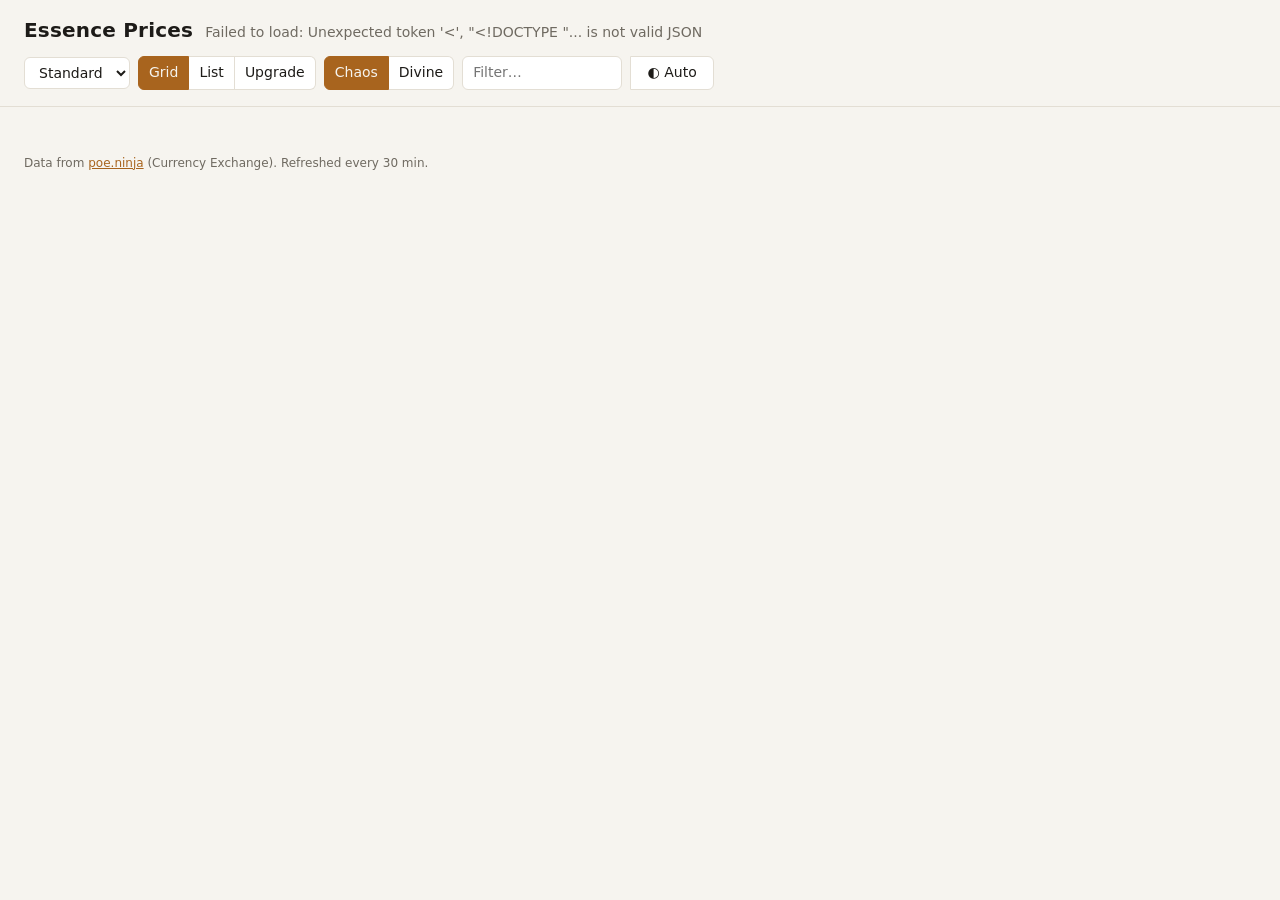
==== static/index.html @ 3d990cc4 "Add WealthyExile stash import to the Upgrade view Load a WealthyExile CSV export (parsed in the brow" ====
<!doctype html>
<html lang="en">
<head>
<meta charset="utf-8">
<meta name="viewport" content="width=device-width, initial-scale=1">
<title>Essence Prices</title>
<link rel="stylesheet" href="style.css">
<script>
  // Apply the saved theme before first paint so there's no flash of the wrong colors.
  try {
    const t = localStorage.getItem("theme");
    if (t === "light" || t === "dark") document.documentElement.dataset.theme = t;
  } catch {}
</script>
</head>
<body>
<header>
  <div class="brand">
    <h1>Essence Prices</h1>
    <span id="status" class="muted"></span>
  </div>
  <div class="controls">
    <select id="league" aria-label="League"></select>
    <div class="seg" role="group" aria-label="View">
      <button data-view="grid" class="on">Grid</button>
      <button data-view="list">List</button>
      <button data-view="upgrade">Upgrade</button>
    </div>
    <div class="seg" role="group" aria-label="Currency">
      <button data-cur="chaos" class="on">Chaos</button>
      <button data-cur="divine">Divine</button>
    </div>
    <input id="search" type="search" placeholder="Filter…" aria-label="Filter essences">
    <div class="seg" role="group" aria-label="Theme">
      <button id="theme" title="Theme: follows your system">◐ Auto</button>
    </div>
  </div>
</header>

<main>
  <section id="grid-view"></section>
  <section id="list-view" hidden>
    <table id="list">
      <thead>
        <tr>
          <th data-sort="name">Essence</th>
          <th data-sort="chaos" class="num">Price</th>
          <th data-sort="change" class="num">7d</th>
          <th class="spark-col">Trend</th>
          <th data-sort="volume" class="num">Volume</th>
        </tr>
      </thead>
      <tbody></tbody>
    </table>
  </section>
  <section id="upgrade-view" hidden>
    <p class="muted intro">
      Vendor 3 of an essence to get 1 of the next tier. Profit = next-tier price − 3 × this tier's price.
      The grid shows each essence's profit from upgrading it one tier; the table below also includes
      the two-step 9 Screaming → 1 Deafening.
    </p>
    <section class="stash-box">
      <h2>Your stash</h2>
      <p class="muted intro">
        Load a <a href="https://wealthyexile.com" target="_blank" rel="noopener">WealthyExile</a> CSV export to see
        what upgrading the essences you actually own would make, at current poe.ninja prices.
        The file is read in your browser and never uploaded.
      </p>
      <label class="drop" id="stash-drop">
        <input type="file" id="stash-file" accept=".csv,text/csv">
        <span>Choose a WealthyExile export (.csv) or drop it here</span>
      </label>
      <div id="stash-result"></div>
    </section>
    <h2 id="upgrade-grid-title">Upgrade profit per essence</h2>
    <div id="upgrade-grid"></div>
    <h2>All upgrades</h2>
    <label class="check"><input type="checkbox" id="profitable-only"> Profitable only</label>
    <table id="upgrades">
      <thead>
        <tr>
          <th data-usort="kind">Essence</th>
          <th data-usort="step">Upgrade</th>
          <th data-usort="cost" class="num">Cost</th>
          <th data-usort="value" class="num">Result</th>
          <th data-usort="profit" class="num">Profit</th>
          <th data-usort="roi" class="num">ROI</th>
          <th data-usort="volume" class="num">Result volume</th>
        </tr>
      </thead>
      <tbody></tbody>
    </table>
  </section>
</main>

<dialog id="detail">
  <form method="dialog"><button class="close" aria-label="Close">×</button></form>
  <div id="detail-body"></div>
</dialog>

<footer class="muted">
  Data from <a href="https://poe.ninja" target="_blank" rel="noopener">poe.ninja</a> (Currency Exchange). Refreshed every 30 min.
</footer>

<script src="app.js"></script>
</body>
</html>
---- static/style.css ----
:root {
  --bg: #f6f4ef;
  --panel: #ffffff;
  --text: #1d1b18;
  --muted: #6f6a61;
  --border: #e3ded4;
  --accent: #a8641e;
  --up: #1f8a4c;
  --down: #c2412d;
  --heat: 168, 100, 30;
  --up-rgb: 31, 138, 76;
  --down-rgb: 194, 65, 45;
  color-scheme: light;
}
/* Dark palette: used when the OS prefers dark (unless forced light), or when forced dark. */
@media (prefers-color-scheme: dark) {
  :root:not([data-theme="light"]) {
    --bg: #121110;
    --panel: #1b1a18;
    --text: #ece7dd;
    --muted: #958d80;
    --border: #2e2b27;
    --accent: #e0a35a;
    --up: #4cc27f;
    --down: #ef6b55;
    --heat: 224, 163, 90;
    --up-rgb: 76, 194, 127;
    --down-rgb: 239, 107, 85;
    color-scheme: dark;
  }
}
:root[data-theme="dark"] {
  --bg: #121110;
  --panel: #1b1a18;
  --text: #ece7dd;
  --muted: #958d80;
  --border: #2e2b27;
  --accent: #e0a35a;
  --up: #4cc27f;
  --down: #ef6b55;
  --heat: 224, 163, 90;
  --up-rgb: 76, 194, 127;
  --down-rgb: 239, 107, 85;
  color-scheme: dark;
}
#theme { min-width: 84px; }

* { box-sizing: border-box; }
body {
  margin: 0;
  background: var(--bg);
  color: var(--text);
  font: 14px/1.4 system-ui, -apple-system, "Segoe UI", sans-serif;
}
a { color: var(--accent); }
.muted { color: var(--muted); }

header {
  display: flex; flex-wrap: wrap; gap: 12px 24px;
  align-items: center; justify-content: space-between;
  padding: 16px 24px; border-bottom: 1px solid var(--border);
  position: sticky; top: 0; background: var(--bg); z-index: 5;
}
.brand { display: flex; align-items: baseline; gap: 12px; flex-wrap: wrap; }
h1 { font-size: 20px; margin: 0; letter-spacing: .01em; }
.controls { display: flex; flex-wrap: wrap; gap: 8px; align-items: center; }

select, input, .seg button {
  font: inherit; color: var(--text); background: var(--panel);
  border: 1px solid var(--border); border-radius: 6px; padding: 6px 10px;
}
input[type=search] { width: 160px; }
.seg { display: inline-flex; }
.seg button { border-radius: 0; cursor: pointer; }
.seg button + button { border-left: none; }
.seg button:first-child { border-radius: 6px 0 0 6px; }
.seg button:last-child { border-radius: 0 6px 6px 0; }
.seg button.on { background: var(--accent); border-color: var(--accent); color: var(--bg); }

main { padding: 16px 24px; overflow-x: auto; }
footer { padding: 16px 24px 32px; font-size: 12px; }

/* grid */
.grid { border-collapse: separate; border-spacing: 3px; min-width: 400px; }
.grid th { font-weight: 600; font-size: 12px; color: var(--muted); padding: 4px 6px; text-align: center; }
.grid th.row { text-align: left; color: var(--text); font-size: 13px; white-space: nowrap; }
.grid td {
  background: var(--panel); border: 1px solid var(--border); border-radius: 6px;
  padding: 6px 8px; min-width: 88px; cursor: pointer; vertical-align: middle;
  background-image: linear-gradient(rgba(var(--hc, var(--heat)), var(--h, 0)), rgba(var(--hc, var(--heat)), var(--h, 0)));
}
.grid td.empty { background: transparent; border-color: transparent; cursor: default; }
.grid td.missing { background: transparent; border-style: dashed; cursor: default; }
.grid td.dim { opacity: .25; }
.grid .k { font-size: 11px; color: var(--muted); white-space: nowrap; }
.grid td.special-cell { border-color: var(--accent); }
/* separator between the two halves of the stash tab */
.grid .gap { min-width: 28px; width: 28px; padding: 0; background: none; border: none; cursor: default;
  background-image: linear-gradient(var(--border), var(--border)); background-size: 2px 100%;
  background-position: center; background-repeat: no-repeat; }
.grid thead .gap { background-image: none; }
.grid.stash th:not(.gap), .grid.stash td:not(.gap) { width: 108px; min-width: 108px; }
.grid td:not(.empty):hover { outline: 2px solid var(--accent); }
.cell { display: flex; align-items: center; gap: 6px; }
.cell img { width: 26px; height: 26px; }
.cell .p { font-weight: 600; font-variant-numeric: tabular-nums; }
.cell .c { font-size: 11px; font-variant-numeric: tabular-nums; }
.up { color: var(--up); }
.down { color: var(--down); }

h2 { font-size: 15px; margin: 24px 0 8px; }
.specials { display: flex; flex-wrap: wrap; gap: 8px; }
.special {
  display: flex; gap: 8px; align-items: center; cursor: pointer;
  background: var(--panel); border: 1px solid var(--border); border-radius: 8px; padding: 8px 12px;
}
.special:hover { outline: 2px solid var(--accent); }
.special img { width: 32px; height: 32px; }

/* list + upgrades */
#list, #upgrades { width: 100%; border-collapse: collapse; min-width: 560px; }
#list th, #list td, #upgrades th, #upgrades td { padding: 6px 10px; border-bottom: 1px solid var(--border); text-align: left; }
#list th, #upgrades th { font-size: 12px; color: var(--muted); font-weight: 600; cursor: pointer; user-select: none; white-space: nowrap; }
th.sorted::after { content: " ▾"; }
th.sorted.asc::after { content: " ▴"; }
#list .num, #upgrades .num { text-align: right; font-variant-numeric: tabular-nums; }
#list tbody tr, #upgrades tbody tr { cursor: pointer; }
#list tbody tr:hover, #upgrades tbody tr:hover { background: var(--panel); }
td.name { display: flex; align-items: center; gap: 8px; }
td.name img { width: 24px; height: 24px; }
#upgrades .step { white-space: nowrap; }
#upgrades td.profit { font-weight: 600; }
.intro { margin: 0 0 8px; max-width: 70ch; }
.check { display: inline-flex; gap: 6px; align-items: center; margin-bottom: 8px; cursor: pointer; }
.stash-box { margin-bottom: 8px; }
.stash-box h2 { margin-top: 8px; }
.drop {
  display: flex; align-items: center; gap: 12px; flex-wrap: wrap;
  border: 2px dashed var(--border); border-radius: 8px; padding: 14px 16px; cursor: pointer;
  max-width: 640px;
}
.drop:hover, .drop.over { border-color: var(--accent); }
.drop input { font: inherit; color: var(--text); max-width: 100%; }
.stash-summary { display: flex; gap: 24px; flex-wrap: wrap; align-items: flex-end; margin: 16px 0 8px; }
.stash-summary > div > span { display: block; font-size: 11px; color: var(--muted); }
.stash-summary b { font-size: 16px; font-variant-numeric: tabular-nums; }
.stash-summary button {
  font: inherit; color: var(--text); background: var(--panel); cursor: pointer;
  border: 1px solid var(--border); border-radius: 6px; padding: 6px 12px;
}
.upgrade-box { border: 1px solid var(--border); border-radius: 8px; padding: 8px 12px; margin-top: 12px; }
.upgrade-box div { display: flex; justify-content: space-between; gap: 12px; font-variant-numeric: tabular-nums; }
.spark-col { width: 110px; }
svg.spark { display: block; }

/* detail */
dialog {
  background: var(--panel); color: var(--text); border: 1px solid var(--border);
  border-radius: 10px; width: min(640px, calc(100vw - 32px)); padding: 20px;
}
dialog::backdrop { background: rgba(0, 0, 0, .45); }
.close { float: right; background: none; border: none; color: var(--muted); font-size: 22px; cursor: pointer; }
.detail-head { display: flex; gap: 12px; align-items: center; margin-bottom: 12px; }
.detail-head img { width: 48px; height: 48px; }
.detail-head h3 { margin: 0; font-size: 17px; }
.stats { display: flex; gap: 24px; flex-wrap: wrap; margin: 12px 0; }
.stats > div > span { display: block; font-size: 11px; color: var(--muted); }
.stats div b { font-size: 18px; font-variant-numeric: tabular-nums; }
.chart-title { font-size: 12px; color: var(--muted); margin: 16px 0 4px; }
svg.chart { width: 100%; height: 160px; display: block; }
svg.chart text { fill: var(--muted); font-size: 10px; }

@media (max-width: 600px) {
  header, main, footer { padding-left: 16px; padding-right: 16px; }
  input[type=search] { width: 100%; }
}
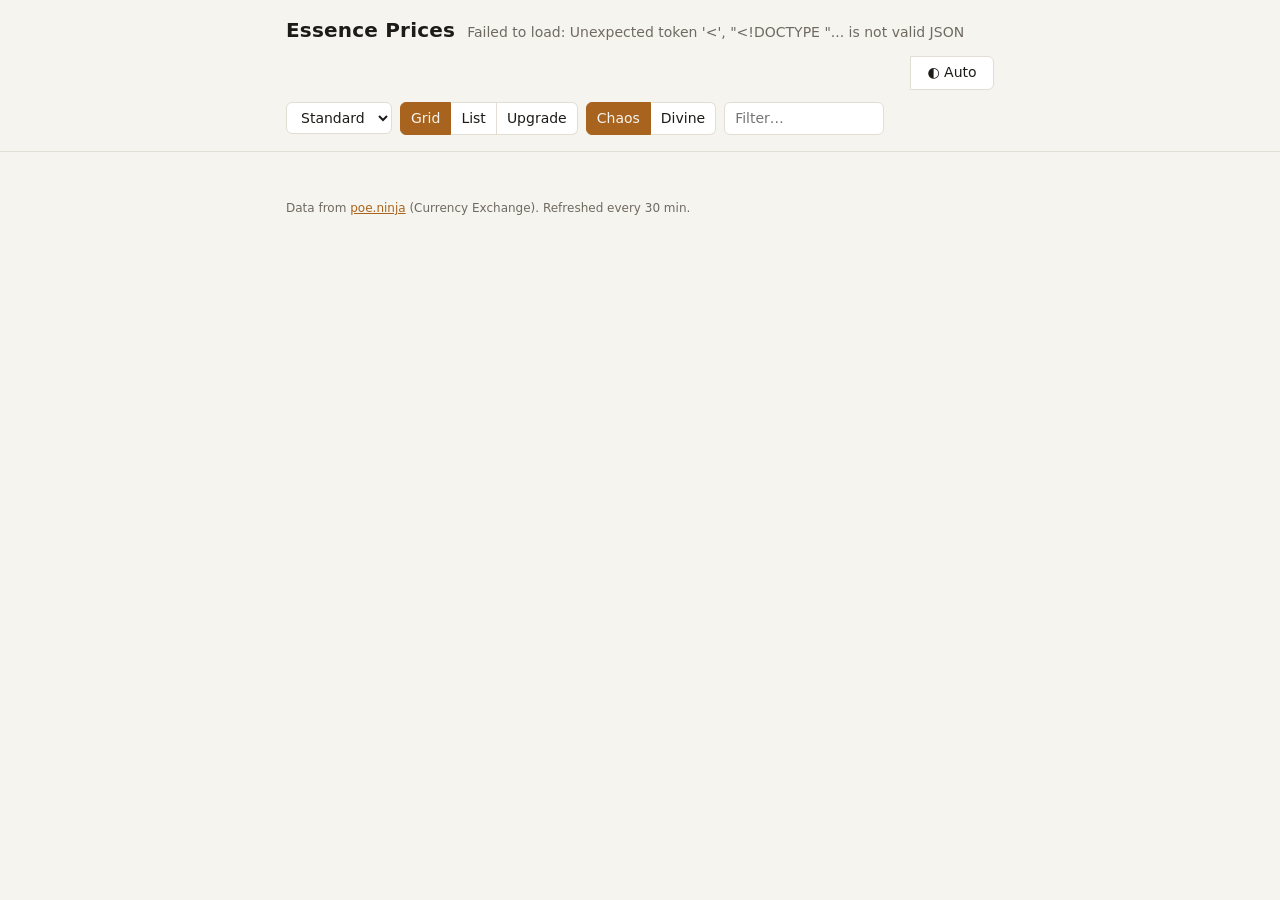
==== commit 5da30041: "Make layout responsive around the stash grid - Center the header, main content, and footer on wide s" ====
--- a/static/index.html
+++ b/static/index.html
@@ -18,6 +18,9 @@
   <div class="brand">
     <h1>Essence Prices</h1>
     <span id="status" class="muted"></span>
+    <div class="seg" role="group" aria-label="Theme">
+      <button id="theme" title="Theme: follows your system">◐ Auto</button>
+    </div>
   </div>
   <div class="controls">
     <select id="league" aria-label="League"></select>
@@ -31,9 +34,6 @@
       <button data-cur="divine">Divine</button>
     </div>
     <input id="search" type="search" placeholder="Filter…" aria-label="Filter essences">
-    <div class="seg" role="group" aria-label="Theme">
-      <button id="theme" title="Theme: follows your system">◐ Auto</button>
-    </div>
   </div>
 </header>
 
--- a/static/style.css
+++ b/static/style.css
@@ -1,4 +1,7 @@
 :root {
+  /* Content column width; app.js sets it to the stash grid's measured width. */
+  --content-w: 708px;
+  --gutter: 24px;
   --bg: #f6f4ef;
   --panel: #ffffff;
   --text: #1d1b18;
@@ -10,6 +13,7 @@
   --heat: 168, 100, 30;
   --up-rgb: 31, 138, 76;
   --down-rgb: 194, 65, 45;
+  --warn-rgb: 202, 138, 4;
   color-scheme: light;
 }
 /* Dark palette: used when the OS prefers dark (unless forced light), or when forced dark. */
@@ -26,6 +30,7 @@
     --heat: 224, 163, 90;
     --up-rgb: 76, 194, 127;
     --down-rgb: 239, 107, 85;
+    --warn-rgb: 234, 179, 8;
     color-scheme: dark;
   }
 }
@@ -41,6 +46,7 @@
   --heat: 224, 163, 90;
   --up-rgb: 76, 194, 127;
   --down-rgb: 239, 107, 85;
+  --warn-rgb: 234, 179, 8;
   color-scheme: dark;
 }
 #theme { min-width: 84px; }
@@ -58,10 +64,11 @@
 header {
   display: flex; flex-wrap: wrap; gap: 12px 24px;
   align-items: center; justify-content: space-between;
-  padding: 16px 24px; border-bottom: 1px solid var(--border);
+  padding: 16px var(--pad-x); border-bottom: 1px solid var(--border);
   position: sticky; top: 0; background: var(--bg); z-index: 5;
 }
-.brand { display: flex; align-items: baseline; gap: 12px; flex-wrap: wrap; }
+.brand { display: flex; align-items: baseline; gap: 12px; flex-wrap: wrap; flex: 1 1 100%; }
+.brand .seg { margin-left: auto; align-self: center; }
 h1 { font-size: 20px; margin: 0; letter-spacing: .01em; }
 .controls { display: flex; flex-wrap: wrap; gap: 8px; align-items: center; }
 
@@ -77,8 +84,10 @@
 .seg button:last-child { border-radius: 0 6px 6px 0; }
 .seg button.on { background: var(--accent); border-color: var(--accent); color: var(--bg); }
 
-main { padding: 16px 24px; overflow-x: auto; }
-footer { padding: 16px 24px 32px; font-size: 12px; }
+/* Center everything on wide screens, using the grid's width as the content column. */
+header, main, footer { --pad-x: max(var(--gutter), calc((100% - var(--content-w)) / 2)); }
+main { padding: 16px var(--pad-x); overflow-x: auto; }
+footer { padding: 16px var(--pad-x) 32px; font-size: 12px; }
 
 /* grid */
 .grid { border-collapse: separate; border-spacing: 3px; min-width: 400px; }
@@ -93,14 +102,33 @@
 .grid td.missing { background: transparent; border-style: dashed; cursor: default; }
 .grid td.dim { opacity: .25; }
 .grid .k { font-size: 11px; color: var(--muted); white-space: nowrap; }
+.grid .arrow { margin: 0 2px; }
 .grid td.special-cell { border-color: var(--accent); }
 /* separator between the two halves of the stash tab */
-.grid .gap { min-width: 28px; width: 28px; padding: 0; background: none; border: none; cursor: default;
-  background-image: linear-gradient(var(--border), var(--border)); background-size: 2px 100%;
-  background-position: center; background-repeat: no-repeat; }
-.grid thead .gap { background-image: none; }
+.grid .gap { min-width: 28px; width: 28px; padding: 0; background: none; border: none; cursor: default; position: relative; }
+/* The line overhangs each cell by the table's 3px border-spacing so it reads as one unbroken separator. */
+.grid tbody .gap::before {
+  content: ""; position: absolute; left: calc(50% - 1px); width: 2px;
+  top: -3px; bottom: -3px; background: var(--border);
+}
+.grid tbody tr:first-child .gap::before { top: 0; }
+.grid tbody tr:last-child .gap::before { bottom: 0; }
 .grid.stash th:not(.gap), .grid.stash td:not(.gap) { width: 108px; min-width: 108px; }
-.grid td:not(.empty):hover { outline: 2px solid var(--accent); }
+/* Each half of the stash grid is its own table; they sit side by side, or stack on narrow screens. */
+.stash-grid { display: flex; align-items: flex-start; }
+.stash-grid > table { flex: none; }
+.grid.stash { min-width: 0; }
+.grid.stash td:not(.gap) { height: 62px; } /* equal row heights keep the halves aligned */
+.stash-grid.stacked { flex-direction: column; align-items: center; gap: 12px; }
+.stash-grid.stacked .gap { display: none; }
+/* Fixed-width cell contents so every column is exactly the same width; long text is clipped
+   with an ellipsis (the full name and values are in the hover title). 108px cell - 16px padding - 2px border. */
+.grid.stash .cell { width: 90px; }
+.grid.stash .cell > div { min-width: 0; flex: 1; }
+.grid.stash .cell .k, .grid.stash .cell .p, .grid.stash .cell .c {
+  white-space: nowrap; overflow: hidden; text-overflow: ellipsis;
+}
+.grid td[data-id]:hover { outline: 2px solid var(--accent); }
 .cell { display: flex; align-items: center; gap: 6px; }
 .cell img { width: 26px; height: 26px; }
 .cell .p { font-weight: 600; font-variant-numeric: tabular-nums; }
@@ -133,6 +161,13 @@
 .intro { margin: 0 0 8px; max-width: 70ch; }
 .check { display: inline-flex; gap: 6px; align-items: center; margin-bottom: 8px; cursor: pointer; }
 .stash-box { margin-bottom: 8px; }
+.legend { display: flex; flex-wrap: wrap; gap: 8px 20px; margin: 0 0 12px; font-size: 12px; color: var(--muted); }
+.legend span { display: inline-flex; align-items: center; gap: 6px; }
+.legend i {
+  width: 16px; height: 16px; border-radius: 4px; border: 1px solid var(--border);
+  background: var(--panel) linear-gradient(rgba(var(--sw), .25), rgba(var(--sw), .25));
+}
+.legend i.none { background: var(--panel); }
 .stash-box h2 { margin-top: 8px; }
 .drop {
   display: flex; align-items: center; gap: 12px; flex-wrap: wrap;
@@ -171,6 +206,6 @@
 svg.chart text { fill: var(--muted); font-size: 10px; }
 
 @media (max-width: 600px) {
-  header, main, footer { padding-left: 16px; padding-right: 16px; }
+  :root { --gutter: 16px; }
   input[type=search] { width: 100%; }
 }
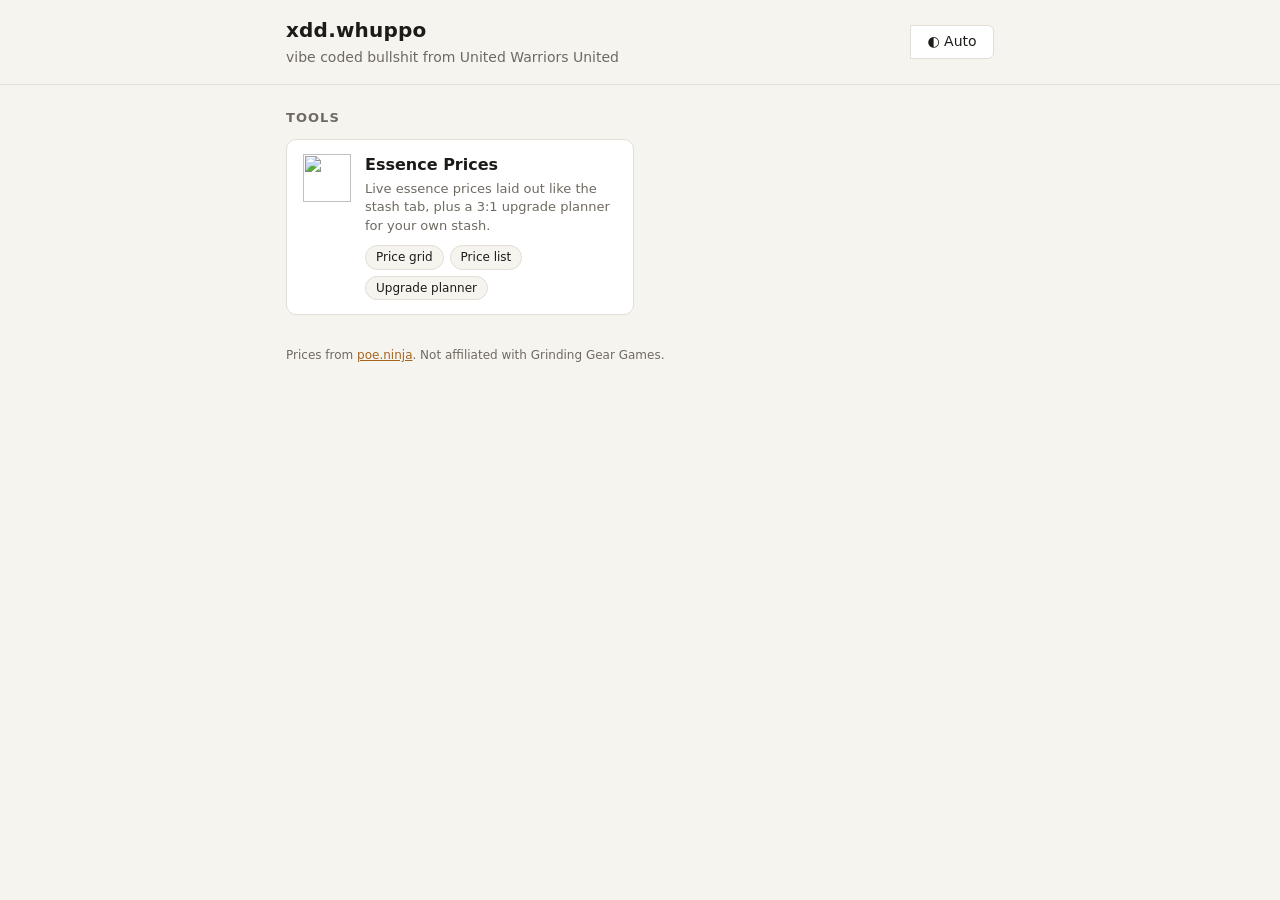
==== commit 8c8f3a5a: "Turn the site into the xdd.whuppo tools hub The home page is now a hub ("xdd.whuppo", subtitle "vibe" ====
--- a/static/index.html
+++ b/static/index.html
@@ -3,7 +3,7 @@
 <head>
 <meta charset="utf-8">
 <meta name="viewport" content="width=device-width, initial-scale=1">
-<title>Essence Prices</title>
+<title>xdd.whuppo</title>
 <link rel="stylesheet" href="style.css">
 <script>
   // Apply the saved theme before first paint so there's no flash of the wrong colors.
@@ -13,95 +13,42 @@
   } catch {}
 </script>
 </head>
-<body>
+<body class="hub">
 <header>
   <div class="brand">
-    <h1>Essence Prices</h1>
-    <span id="status" class="muted"></span>
+    <div>
+      <h1>xdd.whuppo</h1>
+      <p class="muted tagline">vibe coded bullshit from United Warriors United</p>
+    </div>
     <div class="seg" role="group" aria-label="Theme">
       <button id="theme" title="Theme: follows your system">◐ Auto</button>
     </div>
   </div>
-  <div class="controls">
-    <select id="league" aria-label="League"></select>
-    <div class="seg" role="group" aria-label="View">
-      <button data-view="grid" class="on">Grid</button>
-      <button data-view="list">List</button>
-      <button data-view="upgrade">Upgrade</button>
-    </div>
-    <div class="seg" role="group" aria-label="Currency">
-      <button data-cur="chaos" class="on">Chaos</button>
-      <button data-cur="divine">Divine</button>
-    </div>
-    <input id="search" type="search" placeholder="Filter…" aria-label="Filter essences">
-  </div>
 </header>
 
 <main>
-  <section id="grid-view"></section>
-  <section id="list-view" hidden>
-    <table id="list">
-      <thead>
-        <tr>
-          <th data-sort="name">Essence</th>
-          <th data-sort="chaos" class="num">Price</th>
-          <th data-sort="change" class="num">7d</th>
-          <th class="spark-col">Trend</th>
-          <th data-sort="volume" class="num">Volume</th>
-        </tr>
-      </thead>
-      <tbody></tbody>
-    </table>
-  </section>
-  <section id="upgrade-view" hidden>
-    <p class="muted intro">
-      Vendor 3 of an essence to get 1 of the next tier. Profit = next-tier price − 3 × this tier's price.
-      The grid shows each essence's profit from upgrading it one tier; the table below also includes
-      the two-step 9 Screaming → 1 Deafening.
-    </p>
-    <section class="stash-box">
-      <h2>Your stash</h2>
-      <p class="muted intro">
-        Load a <a href="https://wealthyexile.com" target="_blank" rel="noopener">WealthyExile</a> CSV export to see
-        what upgrading the essences you actually own would make, at current poe.ninja prices.
-        The file is read in your browser and never uploaded.
-      </p>
-      <label class="drop" id="stash-drop">
-        <input type="file" id="stash-file" accept=".csv,text/csv">
-        <span>Choose a WealthyExile export (.csv) or drop it here</span>
-      </label>
-      <div id="stash-result"></div>
-    </section>
-    <h2 id="upgrade-grid-title">Upgrade profit per essence</h2>
-    <div id="upgrade-grid"></div>
-    <h2>All upgrades</h2>
-    <label class="check"><input type="checkbox" id="profitable-only"> Profitable only</label>
-    <table id="upgrades">
-      <thead>
-        <tr>
-          <th data-usort="kind">Essence</th>
-          <th data-usort="step">Upgrade</th>
-          <th data-usort="cost" class="num">Cost</th>
-          <th data-usort="value" class="num">Result</th>
-          <th data-usort="profit" class="num">Profit</th>
-          <th data-usort="roi" class="num">ROI</th>
-          <th data-usort="volume" class="num">Result volume</th>
-        </tr>
-      </thead>
-      <tbody></tbody>
-    </table>
-  </section>
+  <h2 class="section-title">Tools</h2>
+  <div class="tools">
+    <article class="tool-card">
+      <img src="https://web.poecdn.com/gen/image/WzI1LDE0LHsiZiI6IjJESXRlbXMvQ3VycmVuY3kvRXNzZW5jZS9TY29ybjciLCJzY2FsZSI6MX1d/ac4ec5f480/Scorn7.png" alt="">
+      <div>
+        <h3><a href="essences/">Essence Prices</a></h3>
+        <p class="muted">Live essence prices laid out like the stash tab, plus a 3:1 upgrade planner for your own stash.</p>
+        <div class="chips">
+          <a href="essences/#grid">Price grid</a>
+          <a href="essences/#list">Price list</a>
+          <a href="essences/#upgrade">Upgrade planner</a>
+        </div>
+      </div>
+    </article>
+  </div>
 </main>
 
-<dialog id="detail">
-  <form method="dialog"><button class="close" aria-label="Close">×</button></form>
-  <div id="detail-body"></div>
-</dialog>
-
 <footer class="muted">
-  Data from <a href="https://poe.ninja" target="_blank" rel="noopener">poe.ninja</a> (Currency Exchange). Refreshed every 30 min.
+  Prices from <a href="https://poe.ninja" target="_blank" rel="noopener">poe.ninja</a>.
+  Not affiliated with Grinding Gear Games.
 </footer>
 
-<script src="app.js"></script>
+<script src="theme.js"></script>
 </body>
 </html>
--- a/static/style.css
+++ b/static/style.css
@@ -69,8 +69,36 @@
 }
 .brand { display: flex; align-items: baseline; gap: 12px; flex-wrap: wrap; flex: 1 1 100%; }
 .brand .seg { margin-left: auto; align-self: center; }
+/* Title and theme toggle share the top line; the status text sits underneath. */
+.brand #status { order: 3; flex: 1 1 100%; margin-top: -6px; }
 h1 { font-size: 20px; margin: 0; letter-spacing: .01em; }
 .controls { display: flex; flex-wrap: wrap; gap: 8px; align-items: center; }
+.back { flex: 1 1 100%; font-size: 13px; color: var(--muted); text-decoration: none; margin-bottom: -6px; }
+.back:hover { color: var(--accent); }
+h1 { display: inline-flex; align-items: center; gap: 8px; }
+.title-icon { width: 32px; height: 32px; }
+
+/* tools hub */
+.hub .brand { align-items: center; }
+.tagline { margin: 4px 0 0; }
+.section-title { font-size: 13px; text-transform: uppercase; letter-spacing: .08em; color: var(--muted); margin: 8px 0 12px; }
+.tools { display: grid; grid-template-columns: repeat(auto-fill, minmax(280px, 1fr)); gap: 12px; }
+.tool-card {
+  display: flex; gap: 14px; align-items: flex-start;
+  background: var(--panel); border: 1px solid var(--border); border-radius: 10px; padding: 14px 16px;
+}
+.tool-card:hover { border-color: var(--accent); }
+.tool-card img { width: 48px; height: 48px; flex: none; }
+.tool-card h3 { margin: 0; font-size: 16px; }
+.tool-card h3 a { color: var(--text); text-decoration: none; }
+.tool-card h3 a:hover { color: var(--accent); }
+.tool-card p { margin: 4px 0 10px; font-size: 13px; }
+.chips { display: flex; flex-wrap: wrap; gap: 6px; }
+.chips a {
+  font-size: 12px; color: var(--text); text-decoration: none;
+  border: 1px solid var(--border); border-radius: 999px; padding: 3px 10px; background: var(--bg);
+}
+.chips a:hover { border-color: var(--accent); color: var(--accent); }
 
 select, input, .seg button {
   font: inherit; color: var(--text); background: var(--panel);
@@ -158,7 +186,7 @@
 td.name img { width: 24px; height: 24px; }
 #upgrades .step { white-space: nowrap; }
 #upgrades td.profit { font-weight: 600; }
-.intro { margin: 0 0 8px; max-width: 70ch; }
+.intro { margin: 0 0 8px; }
 .check { display: inline-flex; gap: 6px; align-items: center; margin-bottom: 8px; cursor: pointer; }
 .stash-box { margin-bottom: 8px; }
 .legend { display: flex; flex-wrap: wrap; gap: 8px 20px; margin: 0 0 12px; font-size: 12px; color: var(--muted); }
@@ -172,7 +200,6 @@
 .drop {
   display: flex; align-items: center; gap: 12px; flex-wrap: wrap;
   border: 2px dashed var(--border); border-radius: 8px; padding: 14px 16px; cursor: pointer;
-  max-width: 640px;
 }
 .drop:hover, .drop.over { border-color: var(--accent); }
 .drop input { font: inherit; color: var(--text); max-width: 100%; }
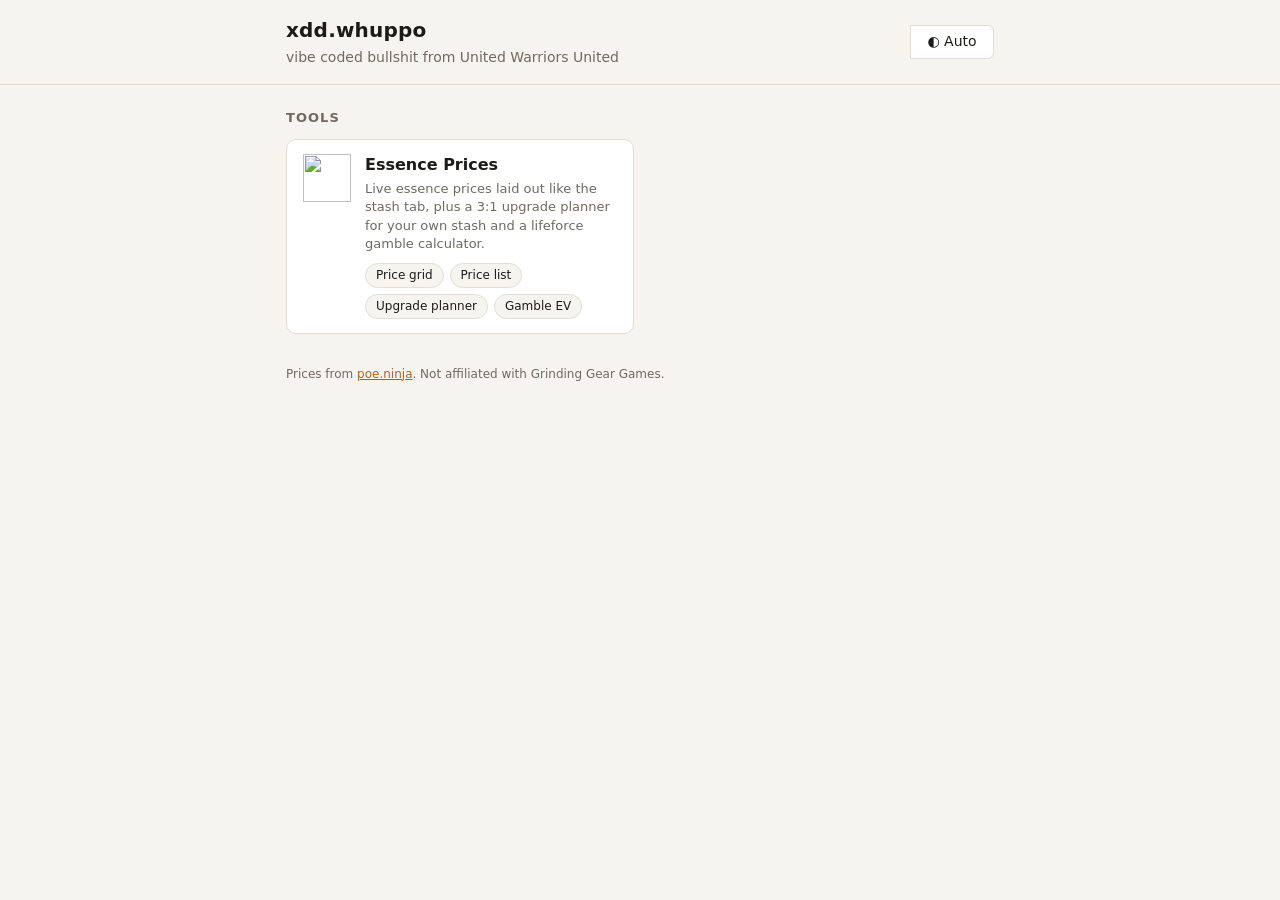
==== commit c62f610c: "Add a Gamble view to the essence tool Shows whether it's worth spending 30 Primal Crystallised Lifef" ====
--- a/static/index.html
+++ b/static/index.html
@@ -3,6 +3,7 @@
 <head>
 <meta charset="utf-8">
 <meta name="viewport" content="width=device-width, initial-scale=1">
+<meta name="robots" content="noindex, nofollow">
 <title>xdd.whuppo</title>
 <link rel="stylesheet" href="style.css">
 <script>
@@ -33,11 +34,12 @@
       <img src="https://web.poecdn.com/gen/image/WzI1LDE0LHsiZiI6IjJESXRlbXMvQ3VycmVuY3kvRXNzZW5jZS9TY29ybjciLCJzY2FsZSI6MX1d/ac4ec5f480/Scorn7.png" alt="">
       <div>
         <h3><a href="essences/">Essence Prices</a></h3>
-        <p class="muted">Live essence prices laid out like the stash tab, plus a 3:1 upgrade planner for your own stash.</p>
+        <p class="muted">Live essence prices laid out like the stash tab, plus a 3:1 upgrade planner for your own stash and a lifeforce gamble calculator.</p>
         <div class="chips">
           <a href="essences/#grid">Price grid</a>
           <a href="essences/#list">Price list</a>
           <a href="essences/#upgrade">Upgrade planner</a>
+          <a href="essences/#gamble">Gamble EV</a>
         </div>
       </div>
     </article>
--- a/static/style.css
+++ b/static/style.css
@@ -174,18 +174,18 @@
 .special img { width: 32px; height: 32px; }
 
 /* list + upgrades */
-#list, #upgrades { width: 100%; border-collapse: collapse; min-width: 560px; }
-#list th, #list td, #upgrades th, #upgrades td { padding: 6px 10px; border-bottom: 1px solid var(--border); text-align: left; }
-#list th, #upgrades th { font-size: 12px; color: var(--muted); font-weight: 600; cursor: pointer; user-select: none; white-space: nowrap; }
+#list, #upgrades, #gambles { width: 100%; border-collapse: collapse; min-width: 560px; }
+#list th, #list td, #upgrades th, #upgrades td, #gambles th, #gambles td { padding: 6px 10px; border-bottom: 1px solid var(--border); text-align: left; }
+#list th, #upgrades th, #gambles th { font-size: 12px; color: var(--muted); font-weight: 600; cursor: pointer; user-select: none; white-space: nowrap; }
 th.sorted::after { content: " ▾"; }
 th.sorted.asc::after { content: " ▴"; }
-#list .num, #upgrades .num { text-align: right; font-variant-numeric: tabular-nums; }
-#list tbody tr, #upgrades tbody tr { cursor: pointer; }
-#list tbody tr:hover, #upgrades tbody tr:hover { background: var(--panel); }
+#list .num, #upgrades .num, #gambles .num { text-align: right; font-variant-numeric: tabular-nums; }
+#list tbody tr, #upgrades tbody tr, #gambles tbody tr { cursor: pointer; }
+#list tbody tr:hover, #upgrades tbody tr:hover, #gambles tbody tr:hover { background: var(--panel); }
 td.name { display: flex; align-items: center; gap: 8px; }
 td.name img { width: 24px; height: 24px; }
 #upgrades .step { white-space: nowrap; }
-#upgrades td.profit { font-weight: 600; }
+#upgrades td.profit, #gambles td.profit { font-weight: 600; }
 .intro { margin: 0 0 8px; }
 .check { display: inline-flex; gap: 6px; align-items: center; margin-bottom: 8px; cursor: pointer; }
 .stash-box { margin-bottom: 8px; }
@@ -210,6 +210,11 @@
   font: inherit; color: var(--text); background: var(--panel); cursor: pointer;
   border: 1px solid var(--border); border-radius: 6px; padding: 6px 12px;
 }
+.pools { display: grid; grid-template-columns: repeat(auto-fill, minmax(160px, 1fr)); gap: 8px; margin: 12px 0 8px; }
+.pool { background: var(--panel); border: 1px solid var(--border); border-radius: 8px; padding: 8px 12px; }
+.pool > span { display: block; font-size: 11px; color: var(--muted); }
+.pool b { font-size: 16px; font-variant-numeric: tabular-nums; }
+.warn, .pool > .warn { color: rgb(var(--warn-rgb)); }
 .upgrade-box { border: 1px solid var(--border); border-radius: 8px; padding: 8px 12px; margin-top: 12px; }
 .upgrade-box div { display: flex; justify-content: space-between; gap: 12px; font-variant-numeric: tabular-nums; }
 .spark-col { width: 110px; }
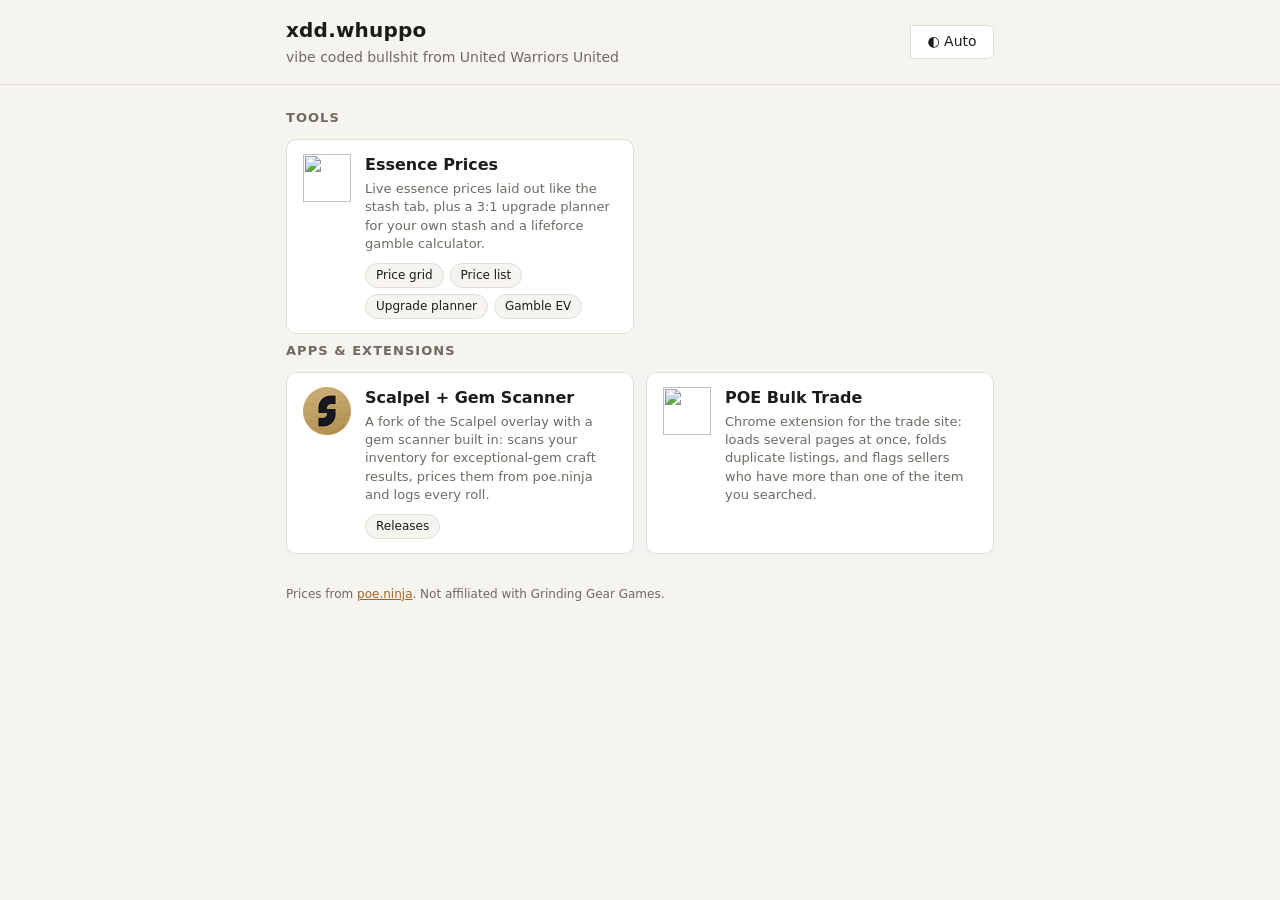
==== commit 25960392: "Link the Scalpel gem-scanner fork and the POE Bulk Trade extension from the hub Adds an 'Apps & exte" ====
--- a/static/index.html
+++ b/static/index.html
@@ -44,6 +44,27 @@
       </div>
     </article>
   </div>
+
+  <h2 class="section-title">Apps &amp; extensions</h2>
+  <div class="tools">
+    <article class="tool-card">
+      <img src="icons/scalpel.png" alt="">
+      <div>
+        <h3><a href="https://github.com/richardC-git/scalpel/tree/gem-scanner" target="_blank" rel="noopener">Scalpel + Gem Scanner</a></h3>
+        <p class="muted">A fork of the Scalpel overlay with a gem scanner built in: scans your inventory for exceptional-gem craft results, prices them from poe.ninja and logs every roll.</p>
+        <div class="chips">
+          <a href="https://github.com/richardC-git/scalpel/releases" target="_blank" rel="noopener">Releases</a>
+        </div>
+      </div>
+    </article>
+    <article class="tool-card">
+      <img src="https://web.poecdn.com/gen/image/WzI1LDE0LHsiZiI6IjJESXRlbXMvQ3VycmVuY3kvQ3VycmVuY3lNb2RWYWx1ZXMiLCJzY2FsZSI6MX1d/ec48896769/CurrencyModValues.png" alt="">
+      <div>
+        <h3><a href="https://github.com/richardC-git/POEBulkTradePlugin" target="_blank" rel="noopener">POE Bulk Trade</a></h3>
+        <p class="muted">Chrome extension for the trade site: loads several pages at once, folds duplicate listings, and flags sellers who have more than one of the item you searched.</p>
+      </div>
+    </article>
+  </div>
 </main>
 
 <footer class="muted">
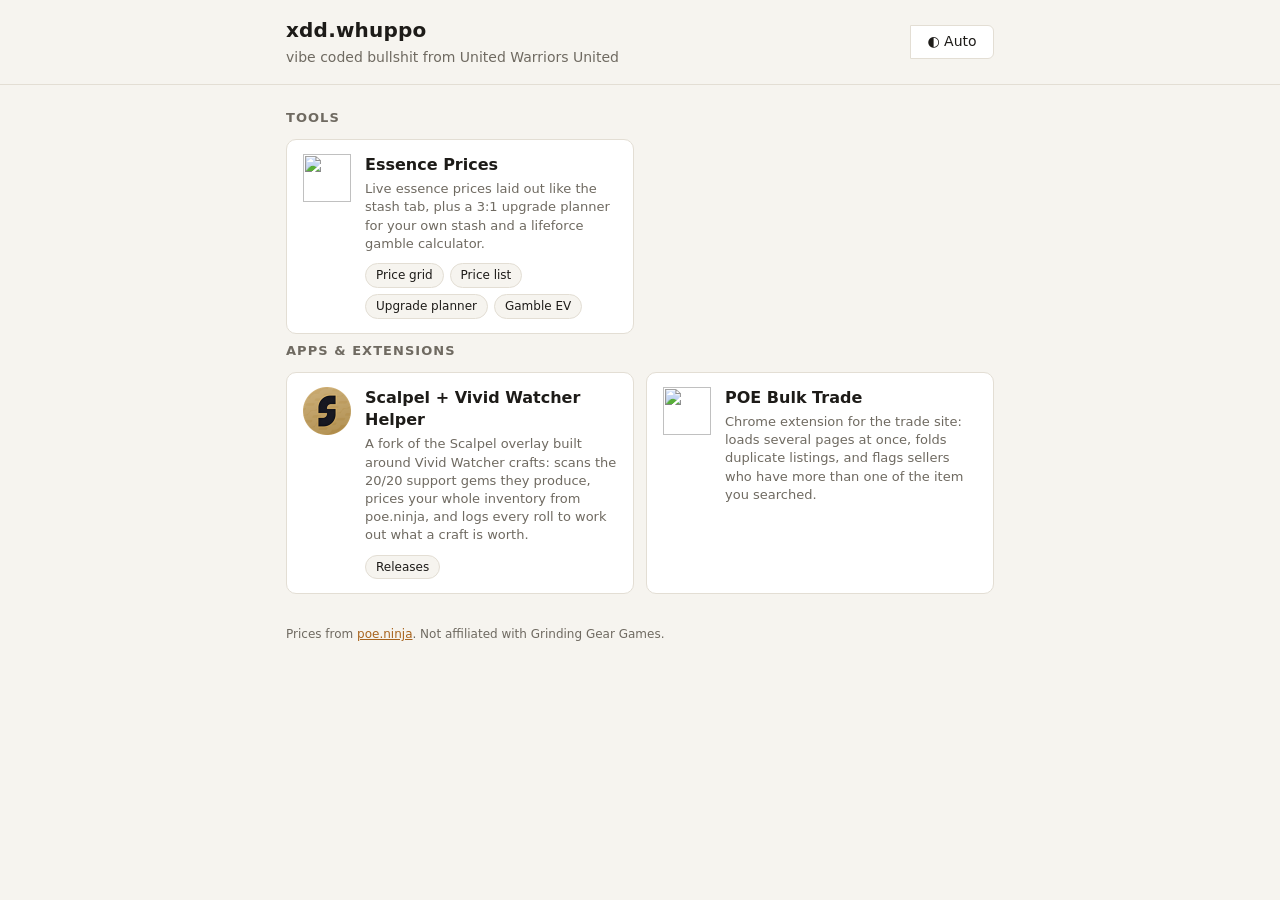
==== commit 908477d5: "Describe the Scalpel fork by the Vivid Watcher crafts it's built for Co-Authored-By: Claude Opus 5.5" ====
--- a/static/index.html
+++ b/static/index.html
@@ -50,8 +50,8 @@
     <article class="tool-card">
       <img src="icons/scalpel.png" alt="">
       <div>
-        <h3><a href="https://github.com/richardC-git/scalpel/tree/gem-scanner" target="_blank" rel="noopener">Scalpel + Gem Scanner</a></h3>
-        <p class="muted">A fork of the Scalpel overlay with a gem scanner built in: scans your inventory for exceptional-gem craft results, prices them from poe.ninja and logs every roll.</p>
+        <h3><a href="https://github.com/richardC-git/scalpel/tree/gem-scanner" target="_blank" rel="noopener">Scalpel + Vivid Watcher Helper</a></h3>
+        <p class="muted">A fork of the Scalpel overlay built around Vivid Watcher crafts: scans the 20/20 support gems they produce, prices your whole inventory from poe.ninja, and logs every roll to work out what a craft is worth.</p>
         <div class="chips">
           <a href="https://github.com/richardC-git/scalpel/releases" target="_blank" rel="noopener">Releases</a>
         </div>
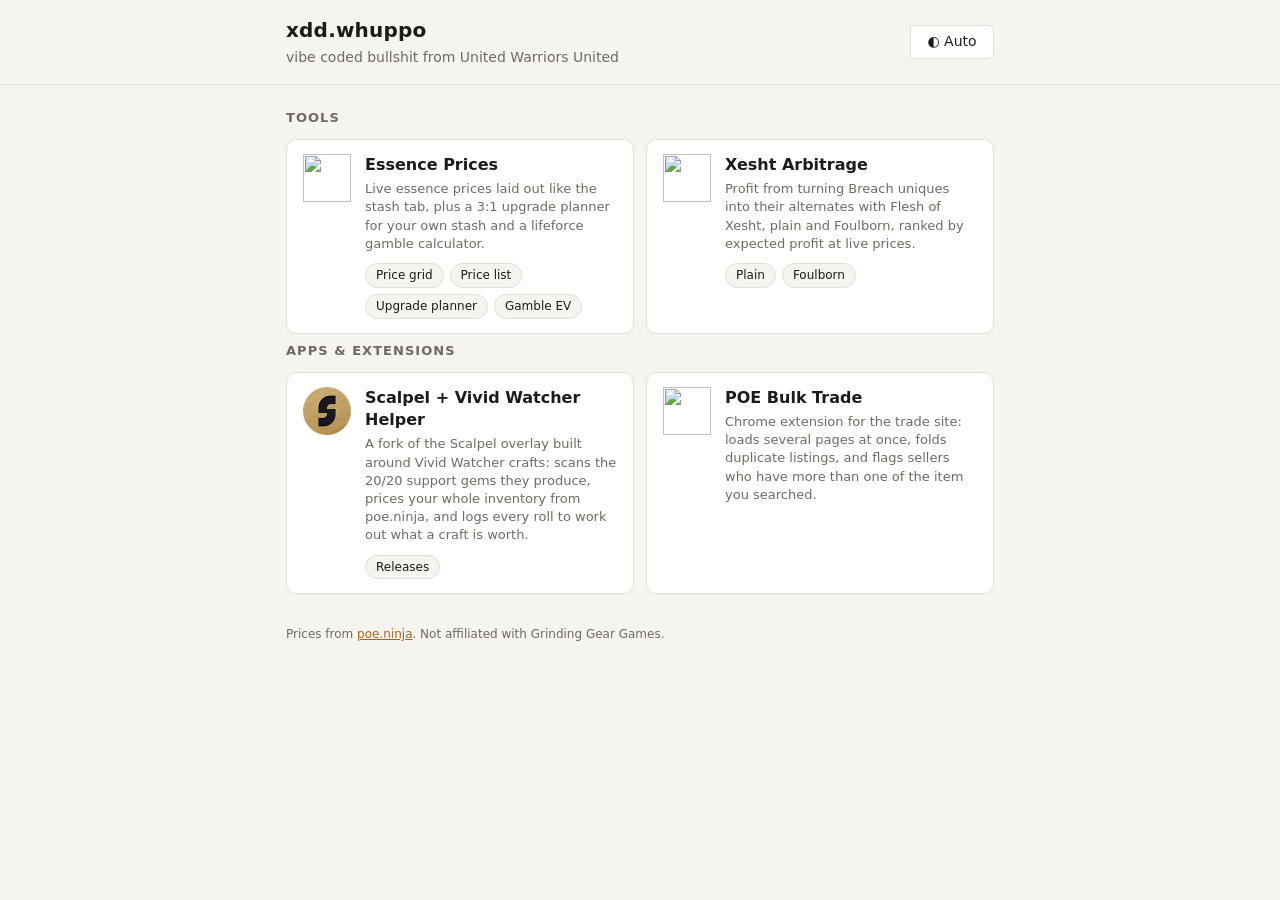
==== commit a9fab3cb: "Add Xesht Arbitrage: rank Flesh of Xesht conversions by profit A new fetcher prices every Breach uni" ====
--- a/static/index.html
+++ b/static/index.html
@@ -43,6 +43,17 @@
         </div>
       </div>
     </article>
+    <article class="tool-card">
+      <img src="https://web.poecdn.com/gen/image/WzI1LDE0LHsiZiI6IjJESXRlbXMvQ3VycmVuY3kvQ2hheXVsYS9Db3JlQnJlYWNoQ3VycmVuY3kiLCJzY2FsZSI6MX1d/32fda5c220/CoreBreachCurrency.png" alt="">
+      <div>
+        <h3><a href="xesht/">Xesht Arbitrage</a></h3>
+        <p class="muted">Profit from turning Breach uniques into their alternates with Flesh of Xesht, plain and Foulborn, ranked by expected profit at live prices.</p>
+        <div class="chips">
+          <a href="xesht/#plain">Plain</a>
+          <a href="xesht/#foulborn">Foulborn</a>
+        </div>
+      </div>
+    </article>
   </div>
 
   <h2 class="section-title">Apps &amp; extensions</h2>
--- a/static/style.css
+++ b/static/style.css
@@ -237,6 +237,40 @@
 svg.chart { width: 100%; height: 160px; display: block; }
 svg.chart text { fill: var(--muted); font-size: 10px; }
 
+/* xesht */
+.field { display: inline-flex; gap: 6px; align-items: center; }
+.field input { width: 70px; }
+.controls .check { margin-bottom: 0; }
+table.xt { width: 100%; border-collapse: collapse; min-width: 760px; }
+table.xt th, table.xt td { padding: 6px 10px; border-bottom: 1px solid var(--border); text-align: left; vertical-align: middle; }
+table.xt th { font-size: 12px; color: var(--muted); font-weight: 600; user-select: none; white-space: nowrap; }
+table.xt th[data-sort] { cursor: pointer; }
+table.xt .num { text-align: right; font-variant-numeric: tabular-nums; white-space: nowrap; }
+table.xt tbody tr[data-pair] { cursor: pointer; }
+table.xt tbody tr[data-pair]:hover { background: var(--panel); }
+table.xt td.profit { font-weight: 600; }
+table.xt td.conv { display: flex; align-items: center; gap: 8px; }
+table.xt td.conv img { width: 28px; height: 28px; object-fit: contain; flex: none; }
+table.xt td.empty-row { text-align: center; padding: 24px; }
+.chips-cell { display: flex; flex-wrap: wrap; gap: 4px; }
+.chip {
+  font-size: 12px; white-space: nowrap; border: 1px solid var(--border); border-radius: 999px;
+  padding: 2px 8px; background: var(--panel);
+}
+.chip b { font-weight: 600; font-variant-numeric: tabular-nums; }
+.chip.vendor { opacity: .5; }
+.chip.missing { border-style: dashed; color: var(--muted); }
+#hidden-note { font-size: 12px; margin-top: 12px; }
+dialog h4 { font-size: 13px; margin: 16px 0 6px; color: var(--muted); text-transform: uppercase; letter-spacing: .06em; }
+.leg { border: 1px solid var(--border); border-radius: 8px; padding: 8px 12px; margin-bottom: 8px; }
+.leg-head { margin-bottom: 4px; display: flex; flex-wrap: wrap; gap: 4px 10px; align-items: baseline; }
+.leg-head .warn { font-size: 12px; }
+.leg-row { display: flex; justify-content: space-between; gap: 12px; font-variant-numeric: tabular-nums; font-size: 13px; }
+.leg-row.total { border-top: 1px solid var(--border); margin-top: 4px; padding-top: 4px; font-weight: 600; }
+.variants { display: grid; grid-template-columns: 1fr 1fr; gap: 12px; font-size: 13px; }
+.variants ul { margin: 4px 0 0; padding-left: 18px; }
+.variants li { margin-bottom: 4px; }
+
 @media (max-width: 600px) {
   :root { --gutter: 16px; }
   input[type=search] { width: 100%; }
